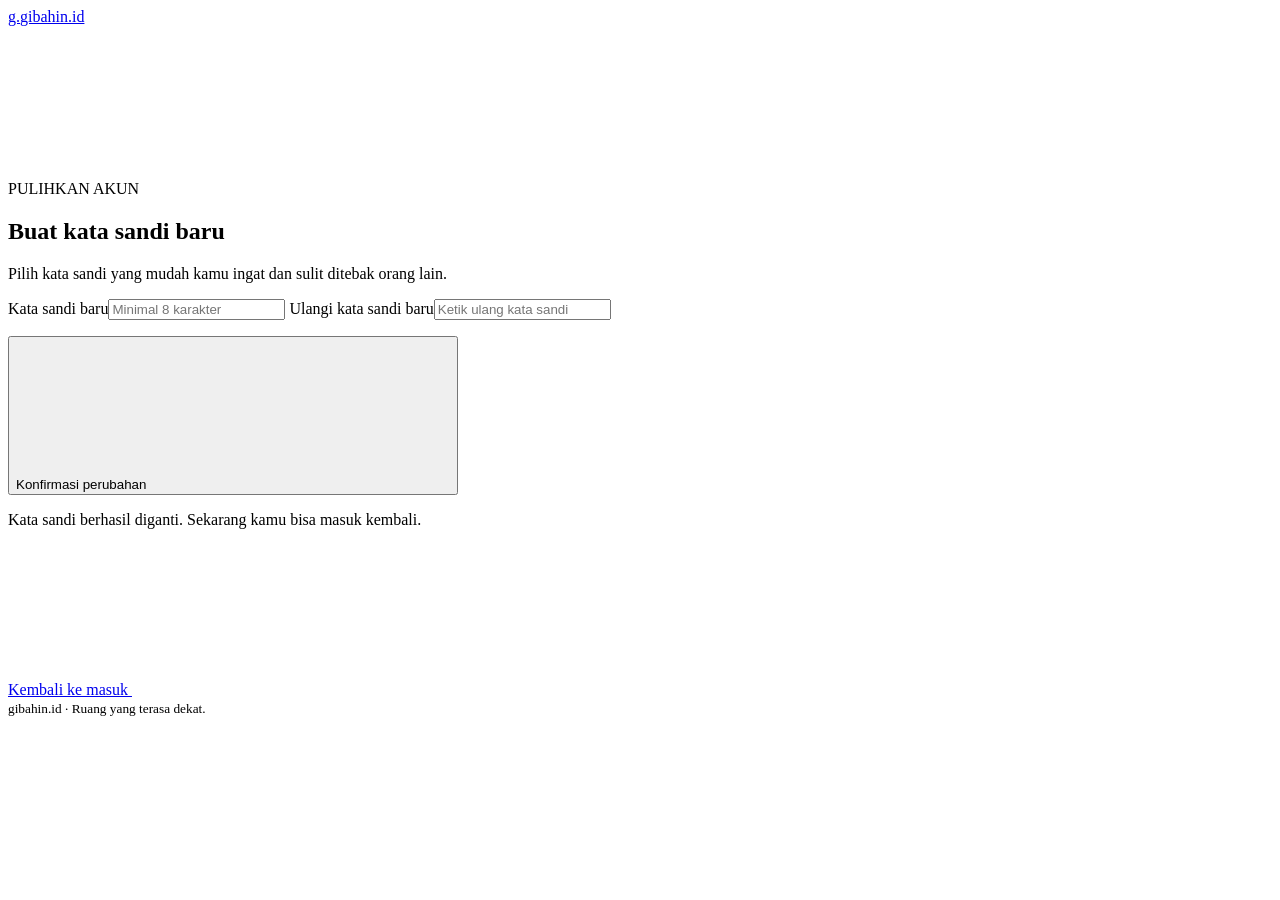
==== web/reset-password.html @ b5e04d6a "Gibahin.ID" ====
<!doctype html>
<html lang="id">
<head>
  <meta charset="utf-8">
  <meta name="viewport" content="width=device-width, initial-scale=1, viewport-fit=cover">
  <meta name="theme-color" content="#f7f1e7">
  <meta name="description" content="Atur kata sandi baru untuk akun gibahin.id.">
  <link rel="icon" href="/icon.svg" type="image/svg+xml">
  <link rel="stylesheet" href="/style.css?v=27">
  <title>Atur ulang kata sandi · gibahin.id</title>
</head>
<body class="reset-body">
  <main class="reset-page">
    <div class="reset-orbit reset-orbit-one" aria-hidden="true"></div>
    <div class="reset-orbit reset-orbit-two" aria-hidden="true"></div>
    <a class="brand reset-brand" href="/" aria-label="gibahin.id, kembali ke masuk"><span class="brand-mark">g.</span><span>gibahin.id</span></a>
    <section class="reset-card" aria-labelledby="resetTitle">
      <div class="reset-seal"><svg class="ui-icon" aria-hidden="true"><use href="/icons.svg#lock"></use></svg></div>
      <span class="eyebrow">PULIHKAN AKUN</span>
      <h1 id="resetTitle">Buat kata sandi baru</h1>
      <p class="reset-intro">Pilih kata sandi yang mudah kamu ingat dan sulit ditebak orang lain.</p>
      <form id="passwordResetForm" class="reset-form">
        <label>Kata sandi baru<input id="newPassword" type="password" autocomplete="new-password" minlength="8" maxlength="128" placeholder="Minimal 8 karakter" required></label>
        <label>Ulangi kata sandi baru<input id="confirmNewPassword" type="password" autocomplete="new-password" minlength="8" maxlength="128" placeholder="Ketik ulang kata sandi" required></label>
        <p id="resetStatus" class="reset-status hidden" role="status" aria-live="polite"></p>
        <button id="confirmResetBtn" class="primary full" type="submit">Konfirmasi perubahan <svg class="ui-icon" aria-hidden="true"><use href="/icons.svg#arrow"></use></svg></button>
      </form>
      <p id="resetSuccess" class="reset-success hidden" role="status">Kata sandi berhasil diganti. Sekarang kamu bisa masuk kembali.</p>
      <a class="reset-back-link" href="/">Kembali ke masuk <svg class="ui-icon" aria-hidden="true"><use href="/icons.svg#arrow"></use></svg></a>
    </section>
    <small class="reset-foot">gibahin.id · Ruang yang terasa dekat.</small>
  </main>
  <script src="/reset-password.js?v=2" defer></script>
</body>
</html>
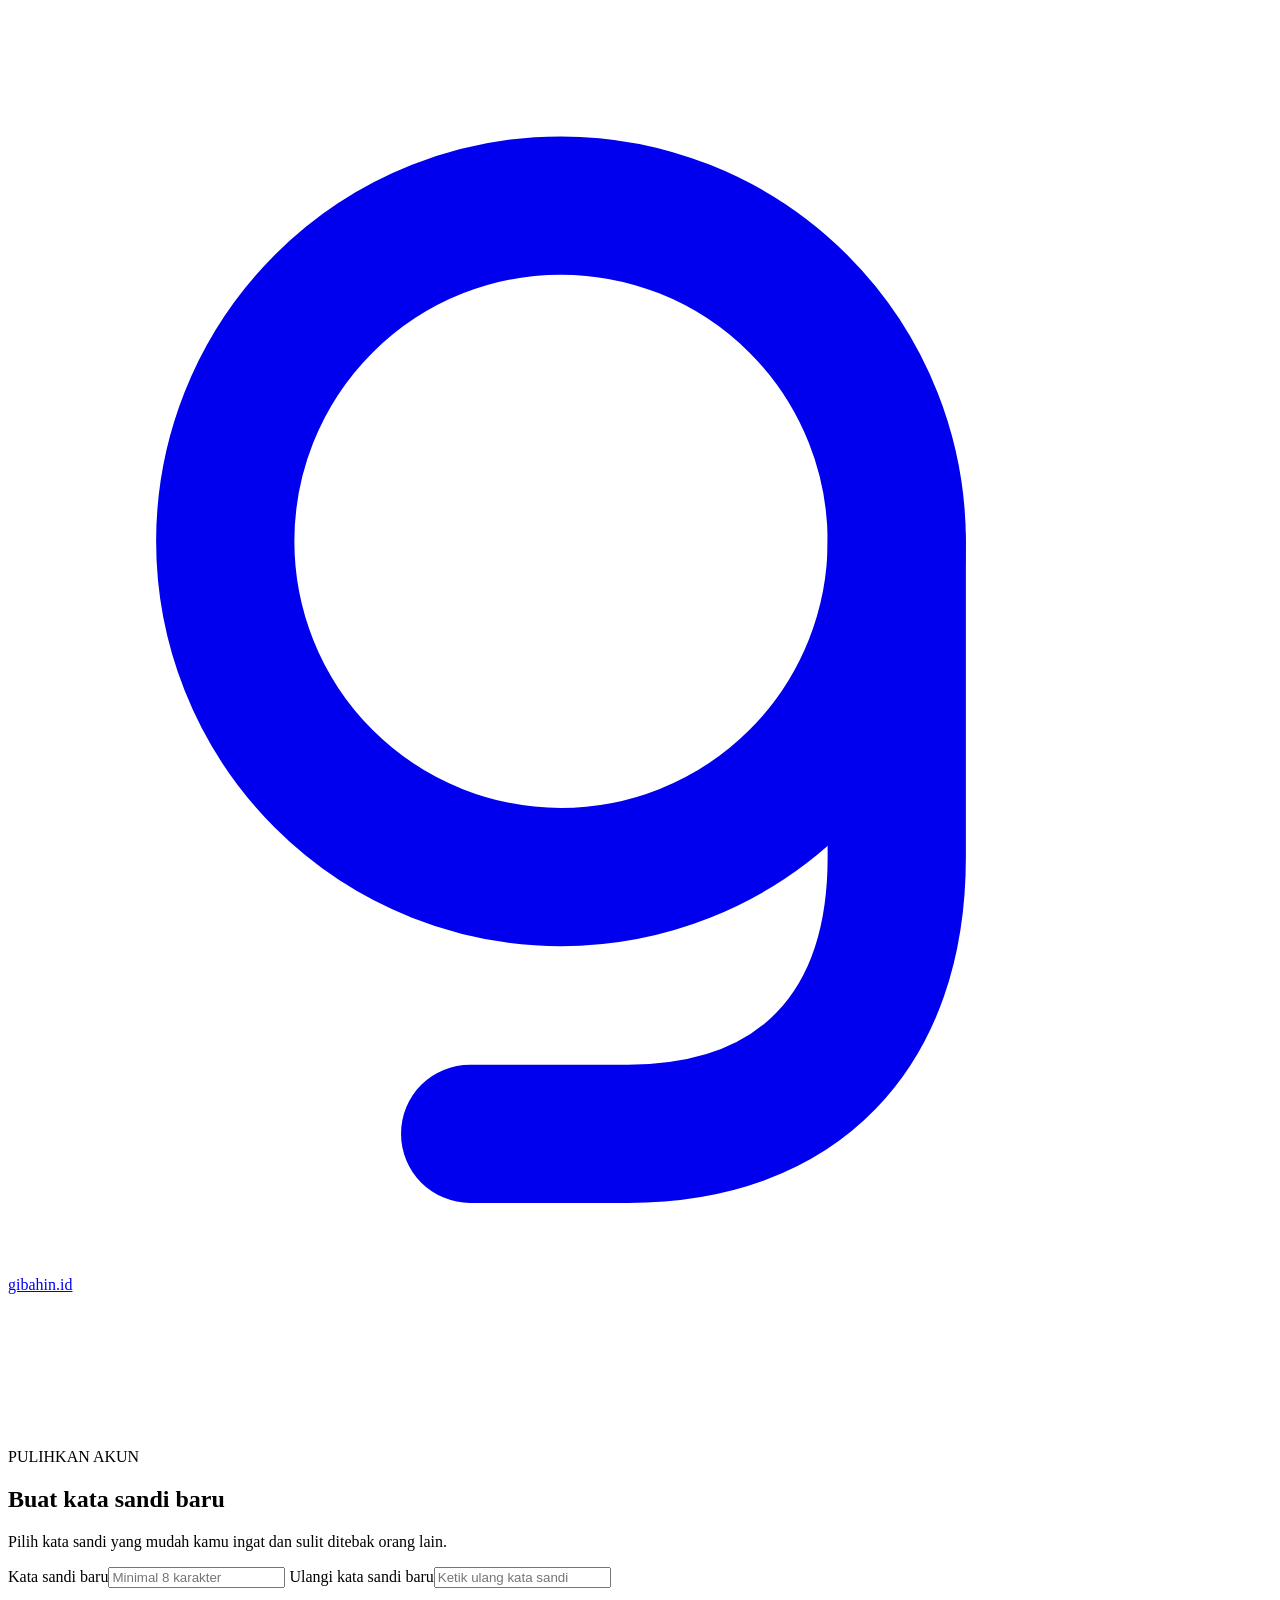
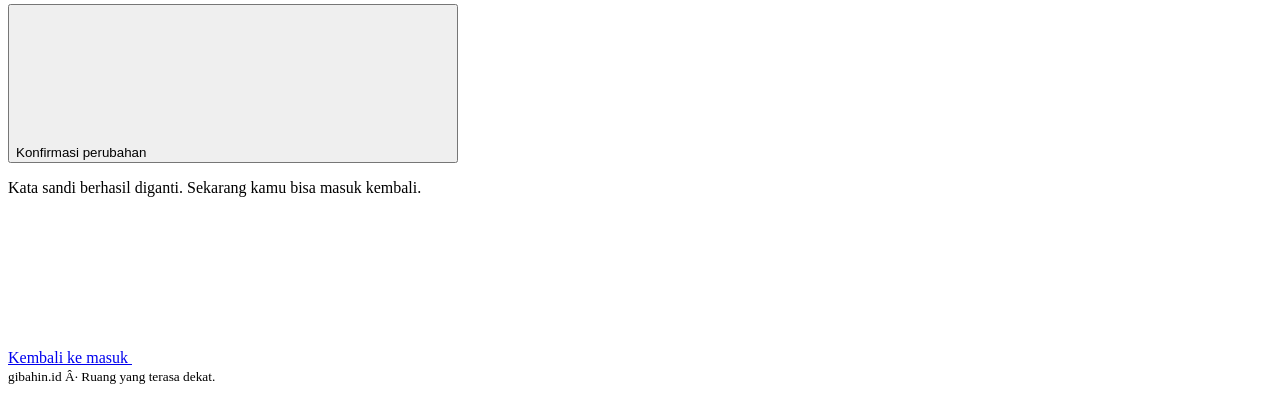
==== commit 1cfe3d36: "last update" ====
--- a/web/reset-password.html
+++ b/web/reset-password.html
@@ -1,4 +1,4 @@
-<!doctype html>
+﻿<!doctype html>
 <html lang="id">
 <head>
   <meta charset="utf-8">
@@ -6,14 +6,14 @@
   <meta name="theme-color" content="#f7f1e7">
   <meta name="description" content="Atur kata sandi baru untuk akun gibahin.id.">
   <link rel="icon" href="/icon.svg" type="image/svg+xml">
-  <link rel="stylesheet" href="/style.css?v=27">
-  <title>Atur ulang kata sandi · gibahin.id</title>
+  <link rel="stylesheet" href="/style.css?v=30">
+  <title>Atur ulang kata sandi Â· gibahin.id</title>
 </head>
 <body class="reset-body">
   <main class="reset-page">
     <div class="reset-orbit reset-orbit-one" aria-hidden="true"></div>
     <div class="reset-orbit reset-orbit-two" aria-hidden="true"></div>
-    <a class="brand reset-brand" href="/" aria-label="gibahin.id, kembali ke masuk"><span class="brand-mark">g.</span><span>gibahin.id</span></a>
+    <a class="brand reset-brand" href="/" aria-label="gibahin.id, kembali ke masuk"><span class="brand-mark" aria-hidden="true"><svg class="brand-glyph" viewBox="0 0 32 32" focusable="false"><circle cx="14" cy="13.5" r="8.5" fill="none" stroke="currentColor" stroke-width="3.5"/><path d="M22.5 13.5v8c0 4.4-2.5 7-6.8 7h-4" fill="none" stroke="currentColor" stroke-width="3.5" stroke-linecap="round"/></svg></span><span>gibahin.id</span></a>
     <section class="reset-card" aria-labelledby="resetTitle">
       <div class="reset-seal"><svg class="ui-icon" aria-hidden="true"><use href="/icons.svg#lock"></use></svg></div>
       <span class="eyebrow">PULIHKAN AKUN</span>
@@ -28,7 +28,7 @@
       <p id="resetSuccess" class="reset-success hidden" role="status">Kata sandi berhasil diganti. Sekarang kamu bisa masuk kembali.</p>
       <a class="reset-back-link" href="/">Kembali ke masuk <svg class="ui-icon" aria-hidden="true"><use href="/icons.svg#arrow"></use></svg></a>
     </section>
-    <small class="reset-foot">gibahin.id · Ruang yang terasa dekat.</small>
+    <small class="reset-foot">gibahin.id Â· Ruang yang terasa dekat.</small>
   </main>
   <script src="/reset-password.js?v=2" defer></script>
 </body>
